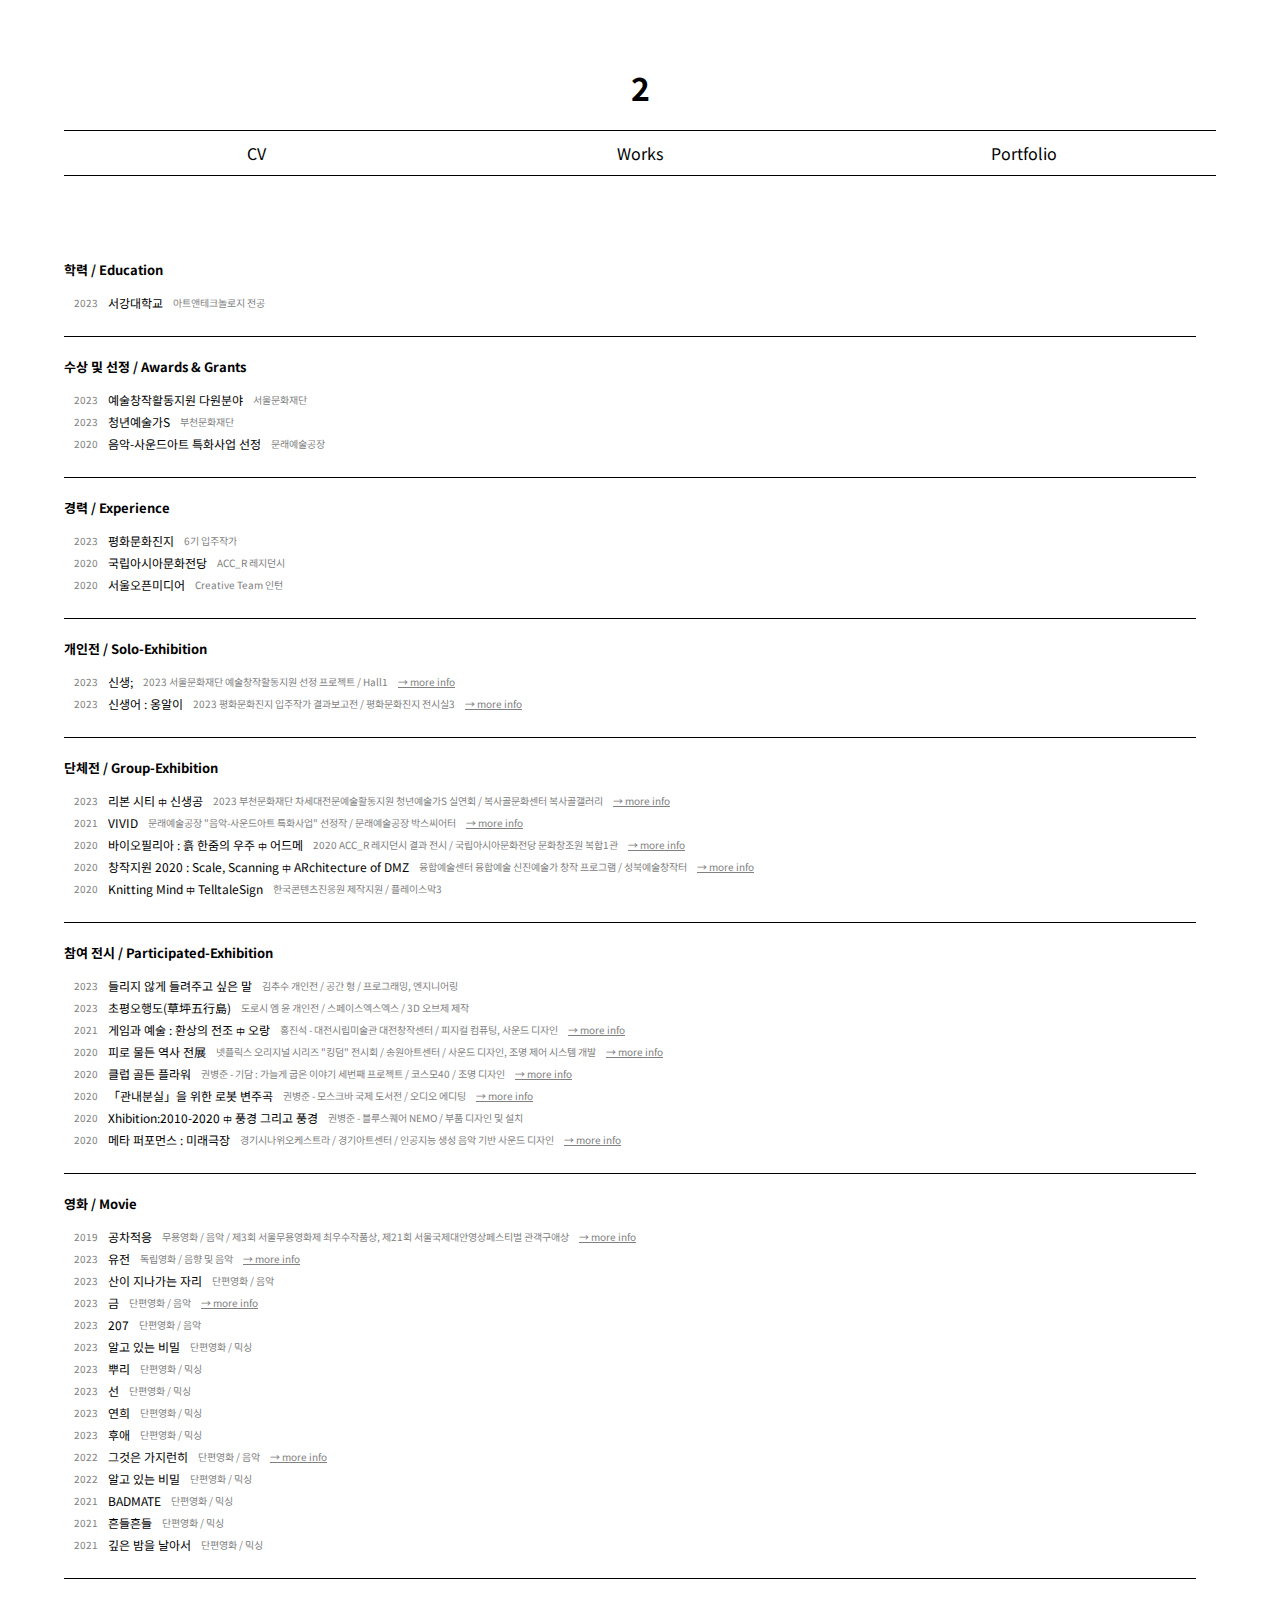
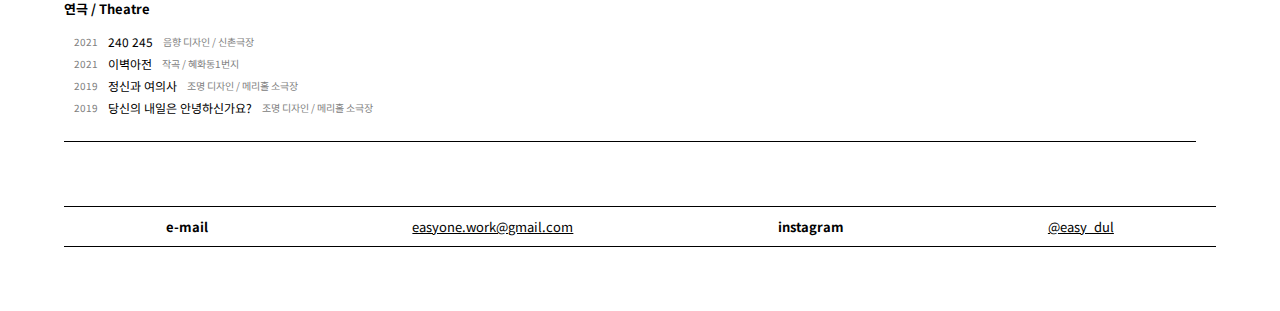
==== cv-kr.html @ cbc5016b "Add files via upload" ====
<!DOCTYPE html>
<html lang="en">
<head>
    <meta charset="UTF-8">
    <meta name="viewport" content="width=device-width, initial-scale=1.0">
    <title>CV</title>
    <link rel="preconnect" href="https://fonts.googleapis.com"> 
    <link rel="preconnect" href="https://fonts.gstatic.com" crossorigin> 
    <link href="https://fonts.googleapis.com/css2?family=Noto+Sans+KR&display=swap" rel="stylesheet">
    <link rel="stylesheet" type="text/css" href="cv-style.css" />
</head>
<body>
    <header>
        <!-- <div class="language">
            <p>
                <a href="cv-kr.html">KO</a> / 
                <a href="cv-en.html">EN</a>
            </p> 
        </div> -->

        <h1><a href="index.html">2</a></h1>
        <div class="header-container menu">
            <a href="cv-kr.html">CV</a>
            <a href="works-kr.html">Works</a>
            <a href="portfolio.html">Portfolio</a>
        </div>
    </header>

    <main>
        <div class="cv line cv-education">
            <h3>학력 / Education</h3>
            <ol>
                <li>
                    <p class="cv-year">2023</p>
                    <p class="cv-main">서강대학교</p>
                    <p class="cv-detail">아트앤테크놀로지 전공</p>
                </li>
            </ol>
        </div>

        <div class="cv line cv-award">
            <h3>수상 및 선정 / Awards & Grants</h3>
            <ol>
                <li>
                    <p class="cv-year">2023</p>
                    <p class="cv-main">예술창작활동지원 다원분야</p>
                    <p class="cv-detail">서울문화재단</p>
                </li>
                <li>
                    <p class="cv-year">2023</p>
                    <p class="cv-main">청년예술가S</p>
                    <p class="cv-detail">부천문화재단</p>
                </li>
                <li>
                    <p class="cv-year">2020</p>
                    <p class="cv-main">음악-사운드아트 특화사업 선정</p>
                    <p class="cv-detail">문래예술공장</p>
                </li>
            </ol>
        </div>

        <div class="cv line cv-experience">
            <h3>경력 / Experience</h3>
            <ol>
                <li>
                    <p class="cv-year">2023</p>
                    <p class="cv-main">평화문화진지</p>
                    <p class="cv-detail">6기 입주작가</p>
                </li>
                <li>
                    <p class="cv-year">2020</p>
                    <p class="cv-main">국립아시아문화전당</p>
                    <p class="cv-detail">ACC_R 레지던시</p>
                </li>
                <li>
                    <p class="cv-year">2020</p>
                    <p class="cv-main">서울오픈미디어</p>
                    <p class="cv-detail">Creative Team 인턴</p>
                </li>
            </ol>
        </div>

        <div class="cv line cv-solo">
            <h3>개인전 / Solo-Exhibition</h3>
            <ol>
                <a href="works-kr.html#work-newborn">
                    <li>
                        <p class="cv-year">2023</p>
                        <p class="cv-main">신생;</p>
                        <p class="cv-detail"> 2023 서울문화재단 예술창작활동지원 선정 프로젝트 / Hall1</p>
                        <p class="cv-detail" style="text-decoration : underline;">&#8594; more info</p>
                    </li>
                </a>
                
                <a href="works-kr.html#work-babbling">
                    <li>
                        <p class="cv-year">2023</p>
                        <p class="cv-main">신생어 : 옹알이</p>
                        <p class="cv-detail">2023 평화문화진지 입주작가 결과보고전 / 평화문화진지 전시실3</p>
                        <p class="cv-detail" style="text-decoration : underline;">&#8594; more info</p>
                    </li>
                </a>
            </ol>
        </div>

        <div class="cv line cv-group">
            <h3>단체전 / Group-Exhibition</h3>
            <ol>
                <a href="works-kr.html#work-space">
                    <li>
                        <p class="cv-year">2023</p>
                        <p class="cv-main">리본 시티 <span>中</span> 신생공</p>
                        <p class="cv-detail">2023 부천문화재단 차세대전문예술활동지원 청년예술가S 실연회 / 복사골문화센터 복사골갤러리</p>
                        <p class="cv-detail" style="text-decoration : underline;">&#8594; more info</p>
                    </li>
                </a>
                
                <a href="works-kr.html#work-vivid">
                <li>
                    <p class="cv-year">2021</p>
                    <p class="cv-main">VIVID</p>
                    <p class="cv-detail">문래예술공장 "음악-사운드아트 특화사업" 선정작 / 문래예술공장 박스씨어터</p>
                    <p class="cv-detail" style="text-decoration : underline;">&#8594; more info</p>
                </li>
                </a>

                <a href="works-kr.html#work-somewhere">
                <li>
                    <p class="cv-year">2020</p>
                    <p class="cv-main">바이오필리아 : 흙 한줌의 우주 <span>中</span> 어드메</p>
                    <p class="cv-detail">2020 ACC_R 레지던시 결과 전시 / 국립아시아문화전당 문화창조원 복합1관</p>
                    <p class="cv-detail" style="text-decoration : underline;">&#8594; more info</p>
                </li>
                </a>

                <a href="works-kr.html#work-ardmz">
                <li>
                    <p class="cv-year">2020</p>
                    <p class="cv-main">창작지원 2020 : Scale, Scanning <span>中</span> ARchitecture of DMZ</p>
                    <p class="cv-detail">융합예술센터 융합예술 신진예술가 창작 프로그램 / 성북예술창작터</p>
                    <p class="cv-detail" style="text-decoration : underline;">&#8594; more info</p>
                </li>
                </a>

                <li>
                    <p class="cv-year">2020</p>
                    <p class="cv-main">Knitting Mind <span>中</span> TelltaleSign</p>
                    <p class="cv-detail">한국콘텐츠진응원 제작지원 / 플레이스막3</p>
                </li>
            </ol>
        </div>

        <div class="cv line cv-part">
            <h3>참여 전시 / Participated-Exhibition</h3>
            <ol>
                <a href="works-kr.html#work-chusu">
                    <li>
                        <p class="cv-year">2023</p>
                        <p class="cv-main">들리지 않게 들려주고 싶은 말</p>
                        <p class="cv-detail">김추수 개인전 / 공간 형 / 프로그래밍, 엔지니어링</p>
                        <!-- <p class="cv-detail" style="text-decoration : underline;">&#8594; more info</p> -->
                    </li>
                </a>
                <a href="works-kr.html#work-chopeong">
                    <li>
                        <p class="cv-year">2023</p>
                        <p class="cv-main">초평오행도(草坪五行島)</p>
                        <p class="cv-detail">도로시 엠 윤 개인전 / 스페이스엑스엑스 / 3D 오브제 제작</p>
                        <!-- <p class="cv-detail" style="text-decoration : underline;">&#8594; more info</p> -->
                    </li>
                </a>
                <a href="works-kr.html#work-orang">
                    <li>
                        <p class="cv-year">2021</p>
                        <p class="cv-main">게임과 예술 : 환상의 전조 <span>中</span> 오랑</p>
                        <p class="cv-detail">홍진석 - 대전시립미술관 대전창작센터 / 피지컬 컴퓨팅, 사운드 디자인</p>
                        <p class="cv-detail" style="text-decoration : underline;">&#8594; more info</p>
                    </li>
                </a>

                <a href="works-kr.html#work-kingdom">
                    <li>
                        <p class="cv-year">2020</p>
                        <p class="cv-main">피로 물든 역사 전展</p>
                        <p class="cv-detail">넷플릭스 오리지널 시리즈 "킹덤" 전시회 / 송원아트센터 / 사운드 디자인, 조명 제어 시스템 개발</p>
                        <p class="cv-detail" style="text-decoration : underline;">&#8594; more info</p>
                    </li>
                </a>

                <a href="works-kr.html#work-club">
                    <li>
                        <p class="cv-year">2020</p>
                        <p class="cv-main">클럽 골든 플라워</p>
                        <p class="cv-detail">권병준 - 기담 : 가늘게 굽은 이야기 세번째 프로젝트 / 코스모40 / 조명 디자인</p>
                        <p class="cv-detail" style="text-decoration : underline;">&#8594; more info</p>
                    </li>
                </a>

                <a href="works-kr.html#work-library">
                    <li>
                        <p class="cv-year">2020</p>
                        <p class="cv-main">「관내분실」을 위한 로봇 변주곡</p>
                        <p class="cv-detail">권병준 - 모스크바 국제 도서전 / 오디오 에디팅</p>
                        <p class="cv-detail" style="text-decoration : underline;">&#8594; more info</p>
                    </li>
                </a>
                <li>
                    <p class="cv-year">2020</p>
                    <p class="cv-main">Xhibition:2010-2020 <span>中</span> 풍경 그리고 풍경</p>
                    <p class="cv-detail">권병준 - 블루스퀘어 NEMO / 부품 디자인 및 설치</p>
                </li>

                <a href="works-kr.html#work-meta">
                <li>
                        <p class="cv-year">2020</p>
                        <p class="cv-main">메타 퍼포먼스 : 미래극장</p>
                        <p class="cv-detail">경기시나위오케스트라 / 경기아트센터 / 인공지능 생성 음악 기반 사운드 디자인</p>
                        <p class="cv-detail" style="text-decoration : underline;">&#8594; more info</p>
                    </li>
                </a>
            </ol>
        </div>

        <div class="cv line cv-movie">
            <h3>영화 / Movie</h3>
            <ol>
                <a href="works-kr.html#movie-space">
                    <li>
                        <p class="cv-year">2019</p>
                        <p class="cv-main">공차적응</p>
                        <p class="cv-detail">무용영화 / 음악 / 제3회 서울무용영화제 최우수작품상, 제21회 서울국제대안영상페스티벌 관객구애상</p>
                        <p class="cv-detail" style="text-decoration : underline;">&#8594; more info</p>
                    </li>
                </a>

                <a href="works-kr.html#movie-heritage">
                    <li>
                        <p class="cv-year">2023</p>
                        <p class="cv-main">유전</p>
                        <p class="cv-detail">독립영화 / 음향 및 음악</p>
                        <p class="cv-detail" style="text-decoration : underline;">&#8594; more info</p>
                    </li>
                </a>

                <li>
                    <p class="cv-year">2023</p>
                    <p class="cv-main">산이 지나가는 자리</p>
                    <p class="cv-detail">단편영화 / 음악</p>
                </li>

                <a href="works-kr.html#movie-crack">
                    <li>
                        <p class="cv-year">2023</p>
                        <p class="cv-main">금</p>
                        <p class="cv-detail">단편영화 / 음악</p>
                        <p class="cv-detail" style="text-decoration : underline;">&#8594; more info</p>
                    </li>
                </a>

                <li>
                    <p class="cv-year">2023</p>
                    <p class="cv-main">207</p>
                    <p class="cv-detail">단편영화 / 음악</p>
                </li>

                <li>
                    <p class="cv-year">2023</p>
                    <p class="cv-main">알고 있는 비밀</p>
                    <p class="cv-detail">단편영화 / 믹싱</p>
                </li>
                <li>
                    <p class="cv-year">2023</p>
                    <p class="cv-main">뿌리</p>
                    <p class="cv-detail">단편영화 / 믹싱</p>
                </li>
                <li>
                    <p class="cv-year">2023</p>
                    <p class="cv-main">선</p>
                    <p class="cv-detail">단편영화 / 믹싱</p>
                </li>
                <li>
                    <p class="cv-year">2023</p>
                    <p class="cv-main">연희</p>
                    <p class="cv-detail">단편영화 / 믹싱</p>
                </li>
                <li>
                    <p class="cv-year">2023</p>
                    <p class="cv-main">후애</p>
                    <p class="cv-detail">단편영화 / 믹싱</p>
                </li>

                <a href="works-kr.html#movie-align">
                    <li>
                        <p class="cv-year">2022</p>
                        <p class="cv-main">그것은 가지런히</p>
                        <p class="cv-detail">단편영화 / 음악</p>
                        <p class="cv-detail" style="text-decoration : underline;">&#8594; more info</p>
                    </li>
                </a>

                <li>
                    <p class="cv-year">2022</p>
                    <p class="cv-main">알고 있는 비밀</p>
                    <p class="cv-detail">단편영화 / 믹싱</p>
                </li>
                <li>
                    <p class="cv-year">2021</p>
                    <p class="cv-main">BADMATE</p>
                    <p class="cv-detail">단편영화 / 믹싱</p>
                </li>
                <li>
                    <p class="cv-year">2021</p>
                    <p class="cv-main">흔들흔들</p>
                    <p class="cv-detail">단편영화 / 믹싱</p>
                </li>
                <li>
                    <p class="cv-year">2021</p>
                    <p class="cv-main">깊은 밤을 날아서</p>
                    <p class="cv-detail">단편영화 / 믹싱</p>
                </li>
            </ol>
        </div>

        <div class="cv cv-theatre line">
            <h3>연극 / Theatre</h3>
            <ol>
                <li>
                    <p class="cv-year">2021</p>
                    <p class="cv-main">240 245</p>
                    <p class="cv-detail">음향 디자인 / 신촌극장</p>
                </li>

                <li>
                    <p class="cv-year">2021</p>
                    <p class="cv-main">이벽아전</p>
                    <p class="cv-detail">작곡 / 혜화동1번지</p>
                </li>

                <li>
                    <p class="cv-year">2019</p>
                    <p class="cv-main">정신과 여의사</p>
                    <p class="cv-detail">조명 디자인 / 메리홀 소극장</p>
                </li>

                <li>
                    <p class="cv-year">2019</p>
                    <p class="cv-main">당신의 내일은 안녕하신가요?</p>
                    <p class="cv-detail">조명 디자인 / 메리홀 소극장</p>
                </li>
            </ol>
        </div>
    </main>

    <footer>
        <div class="footer-container menu">
            <h4>e-mail</h4>
            <p class="mail">easyone.work@gmail.com</p>
            <h4>instagram</h4>
            <p><a href="https://www.instagram.com/easy_dul/" target="_blank">@easy_dul</a></p>
        </div>
    </footer>
</body>
</html>
---- cv-style.css ----
* {
    font-family: 'Noto Sans KR', sans-serif;
    margin : 0px;
    padding : 0px;
}

a {
    color : black;
    text-decoration : none;
}

header, main, footer {
    margin : 5%;
}

h1 {
    width : 100%;
    text-align : center;
    margin-bottom : 20px;
}

.header-container {
    display : flex;
    justify-content: space-around;
}

.header-container a {
    width : 50%;
    text-align : center;
}

.header-container a:hover {
    text-decoration: underline;
}

.menu {
    padding : 10px 0px;
    border-bottom : solid black 1px;
    border-top : solid black 1px;
}

.language {
    position : absolute;
    top : 20px;
    right : 5%;
}

.language p {
    font-size : 13px;
}

.language a:hover {
    text-decoration: underline;
}

ol {
    list-style-type : none;
}

.cv {
    margin-right : 20px;
    padding : 20px 0px 20px 0px;
}

.line {  
    border-bottom : solid black 1px;
}

h3 {
    font-size : 13px;
    /* font-weight : bold; */
    margin-top : 0px;
    margin-bottom : 15px;
}

.cv ol {
    margin : 0px;
    padding : 0 0 0 10px;
}

.cv ol li {
    display : flex;
    flex-flow : wrap;
    align-items : center;
    margin-bottom : 5px;
}

ol li p {
    margin : 0px;
    margin-right : 10px;
}

ol li span {
    font-size : 9px;
    font-weight : normal;
}

.cv-year{
    font-size : 10px;
    color : gray;
}
.cv-main{
    font-size : 12px;
    /* font-weight : bold; */
}
.cv-detail{
    font-size : 10px;
    color : gray;
}

.container {
    display : grid;
    grid-template-columns : 200px 200px;
    grid-template-rows: auto auto;
    justify-content : center;
}

.container h4{
    font-size : 13px;
    text-align : end;
    margin-right : 15px; 
}

.container p {
    font-size : 13px;
}

.container p a {
    text-decoration: underline;
}

.pdf {
    width : 100%;
}



.footer-container {
    display : flex;   
    justify-content : space-around; 
    font-size : 13px;
}

.footer-container a {
    text-decoration : underline;
}

.mail {
    text-decoration: underline;
}
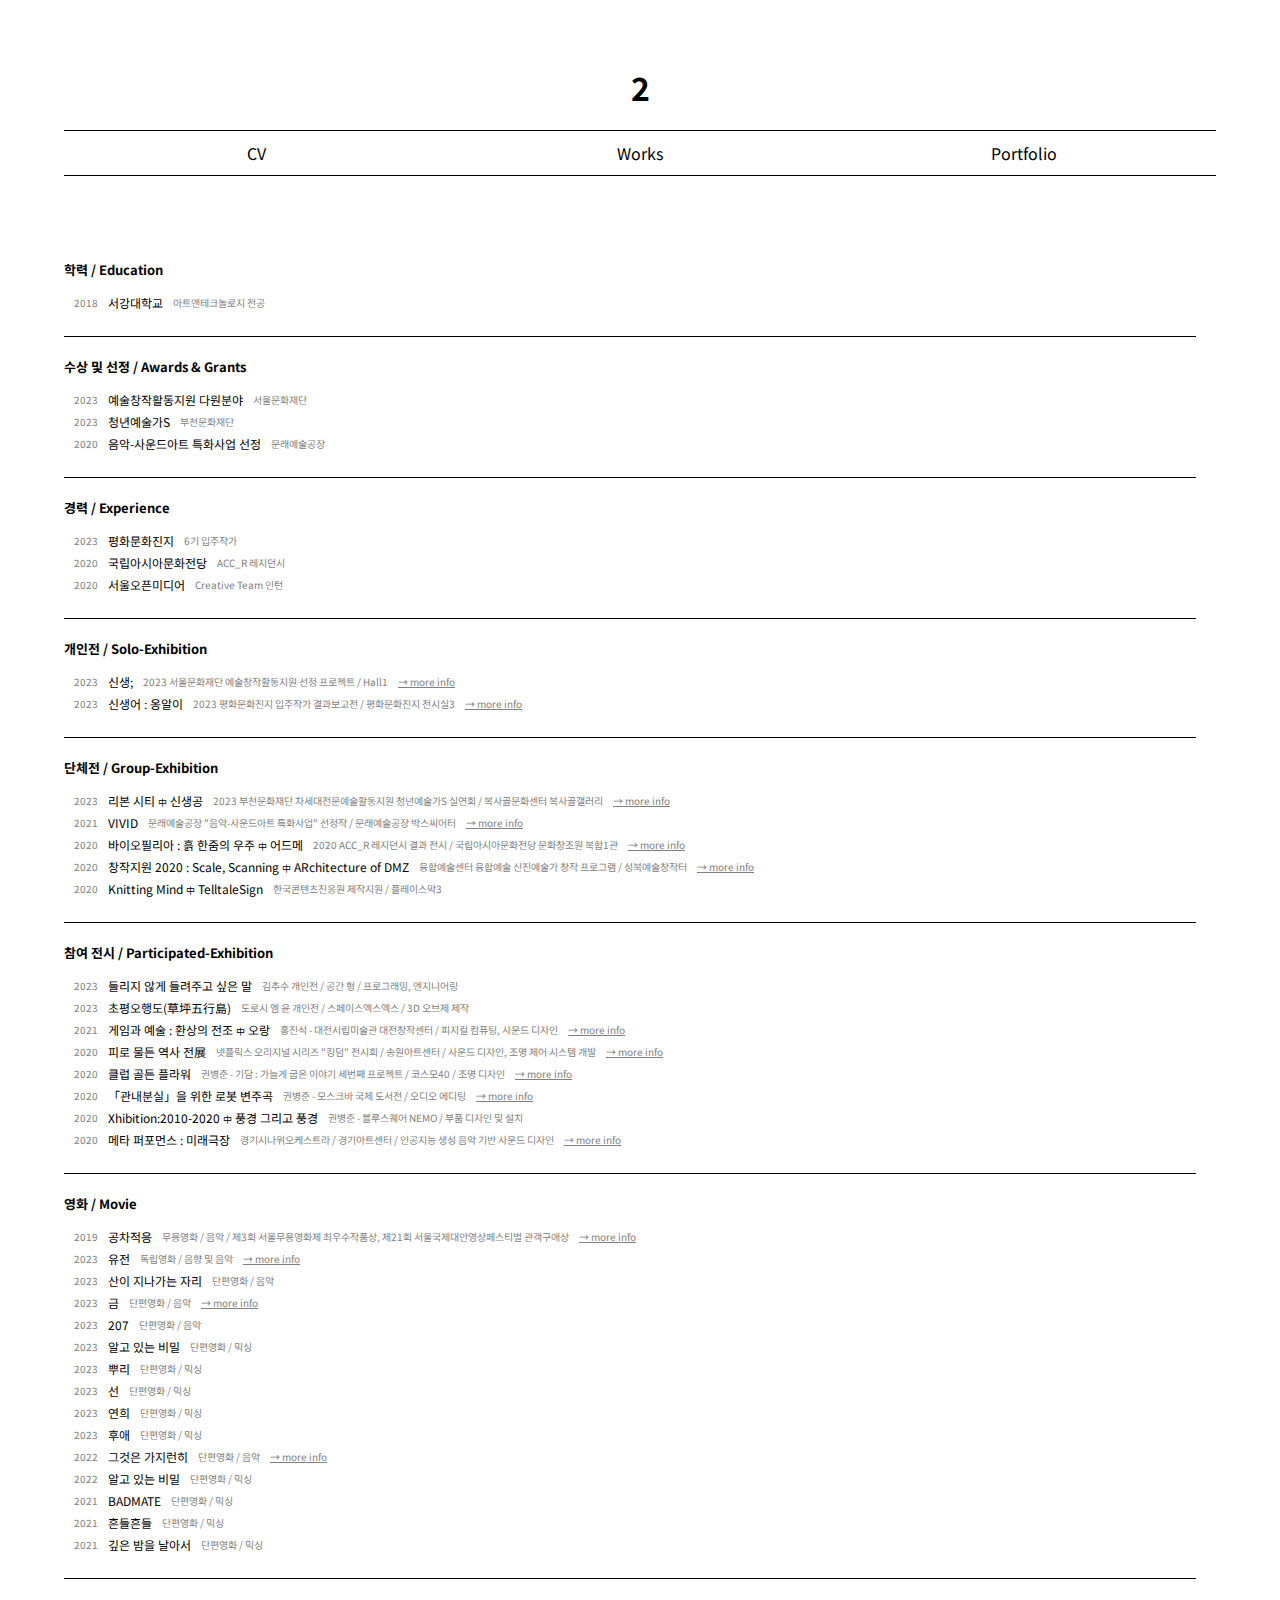
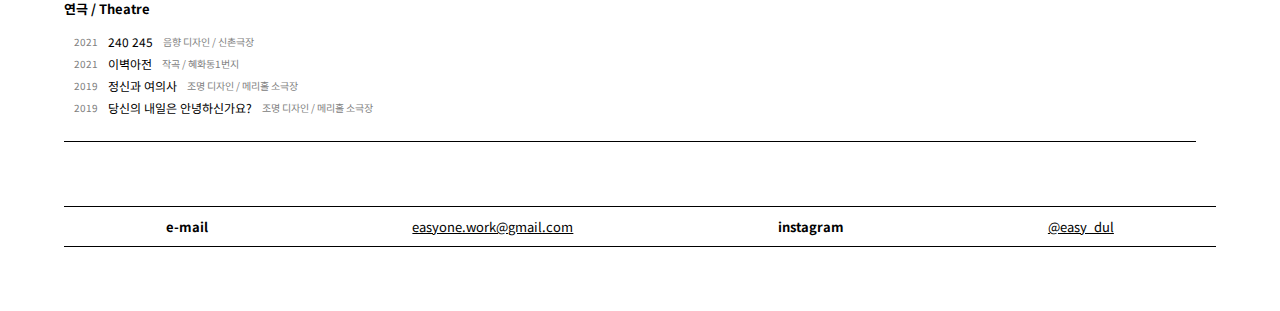
==== commit 929a07b5: "Update cv-kr.html" ====
--- a/cv-kr.html
+++ b/cv-kr.html
@@ -31,7 +31,7 @@
             <h3>학력 / Education</h3>
             <ol>
                 <li>
-                    <p class="cv-year">2023</p>
+                    <p class="cv-year">2018</p>
                     <p class="cv-main">서강대학교</p>
                     <p class="cv-detail">아트앤테크놀로지 전공</p>
                 </li>
@@ -360,4 +360,4 @@
         </div>
     </footer>
 </body>
-</html>+</html>
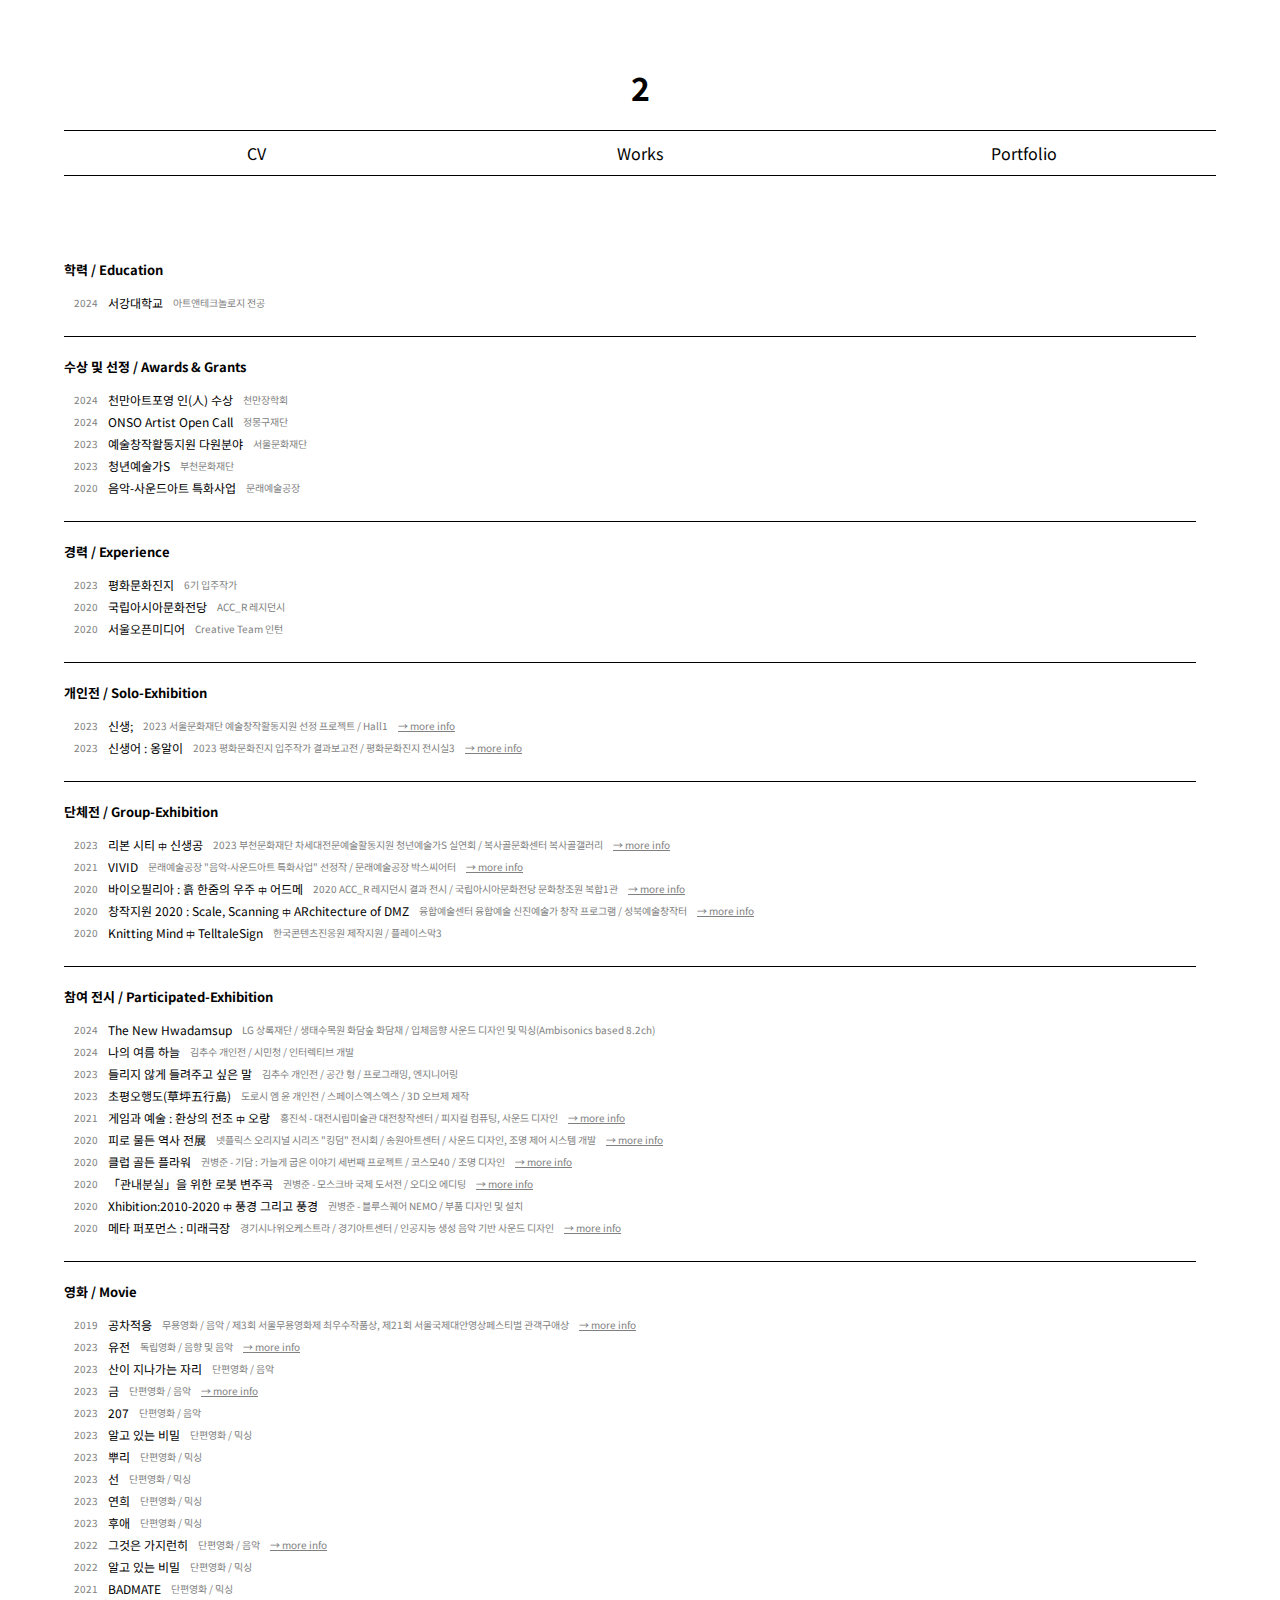
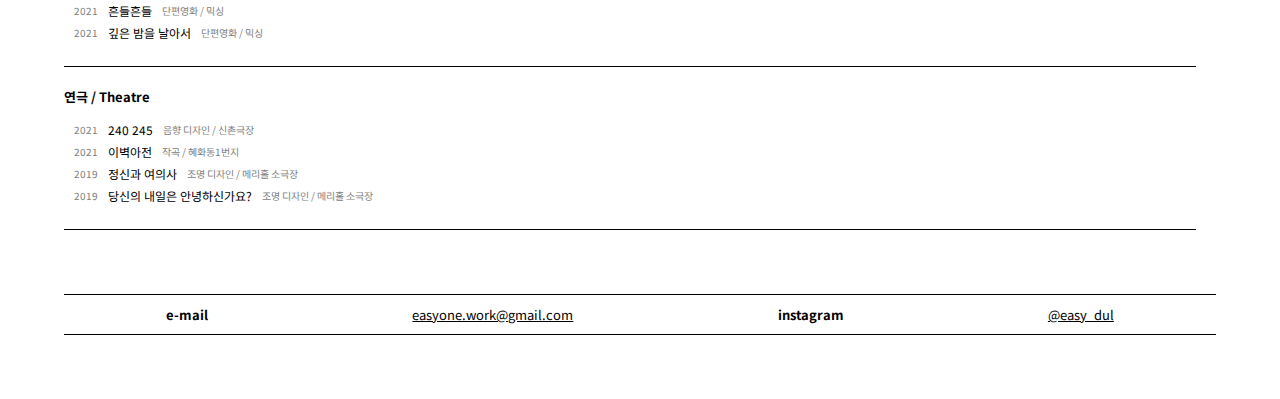
==== commit 9aa89e3b: "Add files via upload" ====
--- a/cv-kr.html
+++ b/cv-kr.html
@@ -31,7 +31,7 @@
             <h3>학력 / Education</h3>
             <ol>
                 <li>
-                    <p class="cv-year">2018</p>
+                    <p class="cv-year">2024</p>
                     <p class="cv-main">서강대학교</p>
                     <p class="cv-detail">아트앤테크놀로지 전공</p>
                 </li>
@@ -42,6 +42,16 @@
             <h3>수상 및 선정 / Awards & Grants</h3>
             <ol>
                 <li>
+                    <p class="cv-year">2024</p>
+                    <p class="cv-main">천만아트포영 인(人) 수상</p>
+                    <p class="cv-detail">천만장학회</p>
+                </li>
+                <li>
+                    <p class="cv-year">2024</p>
+                    <p class="cv-main">ONSO Artist Open Call</p>
+                    <p class="cv-detail">정몽구재단</p>
+                </li>
+                <li>
                     <p class="cv-year">2023</p>
                     <p class="cv-main">예술창작활동지원 다원분야</p>
                     <p class="cv-detail">서울문화재단</p>
@@ -53,7 +63,7 @@
                 </li>
                 <li>
                     <p class="cv-year">2020</p>
-                    <p class="cv-main">음악-사운드아트 특화사업 선정</p>
+                    <p class="cv-main">음악-사운드아트 특화사업</p>
                     <p class="cv-detail">문래예술공장</p>
                 </li>
             </ol>
@@ -153,6 +163,22 @@
         <div class="cv line cv-part">
             <h3>참여 전시 / Participated-Exhibition</h3>
             <ol>
+                <a href="works-kr.html#work-chusu">
+                    <li>
+                        <p class="cv-year">2024</p>
+                        <p class="cv-main">The New Hwadamsup</p>
+                        <p class="cv-detail">LG 상록재단 / 생태수목원 화담숲 화담채 / 입체음향 사운드 디자인 및 믹싱(Ambisonics based 8.2ch)</p>
+                        <!-- <p class="cv-detail" style="text-decoration : underline;">&#8594; more info</p> -->
+                    </li>
+                </a>
+                <a href="works-kr.html#work-chusu">
+                    <li>
+                        <p class="cv-year">2024</p>
+                        <p class="cv-main">나의 여름 하늘</p>
+                        <p class="cv-detail">김추수 개인전 / 시민청 / 인터렉티브 개발</p>
+                        <!-- <p class="cv-detail" style="text-decoration : underline;">&#8594; more info</p> -->
+                    </li>
+                </a>
                 <a href="works-kr.html#work-chusu">
                     <li>
                         <p class="cv-year">2023</p>
